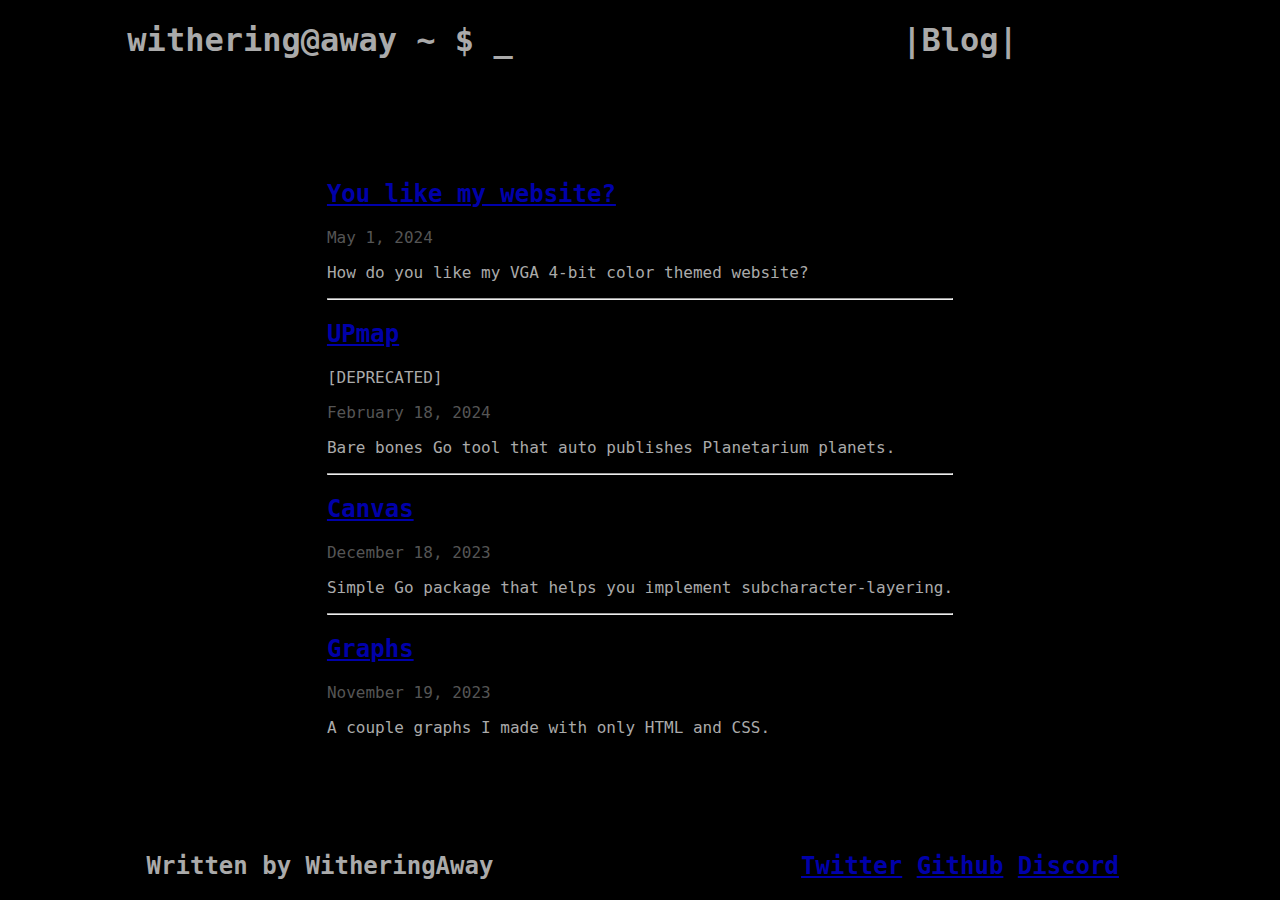
==== blog/index.html @ 761e080a "add article about website theme" ====
<html>
    <head>
        <title>Blog</title>
        <link rel="stylesheet" href="/styles.css">
    </head>
    <body>
        <header>
            <div>
                <h1>
                    <a href="/" class="button" style="text-decoration: none;">
                        <span style="color: var(--hi-red);">withering</span><span>@away ~ $ </span><span id="flicker">_</span>
                    </a>
                    <script defer>
                        var flickeringElement = document.getElementById("flicker")
                        setInterval(function() {
                            if (flickeringElement.innerText === "_") {
                                flickeringElement.innerText = "\u00A0"
                            } else if (flickeringElement.innerText === "\u00A0") {
                                flickeringElement.innerText = "_"
                            }
                        }, 1000)
                    </script>
                </h1>
            </div>

            <div>
                <h1>
                    <a href="/blog/" class="button">|Blog|</a>
                </h1>
            </div>
        </header>

        <div class="mainContent">
            <h2><a href="./theme/">You like my website?</a></h2>
            <time datetime="2024-05-01">May 1, 2024</time>
            <p>How do you like my VGA 4-bit color themed website?</p>
            <hr>

            <h2><a href="./upmap/">UPmap</a></h2>
            <p style="color: var(--yellow);">[DEPRECATED]</p>
            <time datetime="2024-02-18">February 18, 2024</time>
            <p>Bare bones Go tool that auto publishes Planetarium planets.</p>
            <hr>

            <h2><a href="./canvas/">Canvas</a></h2>
            <time datetime="2023-12-18">December 18, 2023</time>
            <p>Simple Go package that helps you implement subcharacter-layering.</p>

            <hr>

            <h2><a href="./graphs/">Graphs</a></h2>
            <time datetime="2023-11-19">November 19, 2023</time>
            <p>A couple graphs I made with only HTML and CSS.</p>
        </div>

        <footer>
            <div>
                <h2>
                    Written by WitheringAway
                </h2>
            </div>

            <div>
                <h2>
                    <a href="https://twitter.com/Cores64">Twitter</a>
                    <a href="https://github.com/notwithering">Github</a>
                    <a href="https://discord.com/users/432983959522246657">Discord</a>
                </h2>
            </div>
        </footer>
    </body>
</html>
---- styles.css ----
:root {
    --background-color: var(--black);

    --white: #aaaaaa;
    --red: #ff5555;
    --blue: #0000aa;
    --gray: #555555;
    --black: #000;
}
.fgRed {
    color: var(--red);
}
.hlWhite {
    color: var(--background-color);
    background-color: var(--white);
}

@font-face {
    font-family: 'Terminus';
    src: url("font/Terminus.ttf");
}
@font-face {
    font-family: 'TerminusBold';
    src: url("font/TerminusBold.ttf");
}

a {
    color: var(--blue);
}
a.button {
    color: inherit;
    text-decoration: none;
}
a.button:hover {
    text-decoration: underline;
    text-decoration-color: var(--white);
}
time {
    color: var(--gray);
}
fieldset {
    border: 2px solid var(--white);
}
h6 {
    margin: 0;
}
strong {
    font-family: 'TerminusBold', monospace !important;
    font-weight: bold !important;
}
code {
    text-align: left;
}
inline {
    display: flex;
}

html {
    font-family: 'Terminus', monospace;
    background-color: black;
    color: var(--white);
}
body {
    margin: 0;
    min-height: 100vh;

    display: flex;
    flex-direction: column;
}

header {
    display: flex;
    justify-content: space-between;
    align-items: center;
}
header div {
    flex: 1;
    display: flex;
    justify-content: center;
}

footer {
    position: sticky;
    top: 100vh;

    display: flex;
    justify-content: space-between;
    align-items: center;
}
footer div {
    flex: 1;
    display: flex;
    justify-content: center;
}

.mainContent {
    margin: auto;
    justify-content: center;
    max-width: 50%;
    word-wrap: break-word;
}
.mainContent .title {
    text-align: center;
}

fieldset.scatter {
    display: grid;
    grid-template-columns: auto auto;
    grid-template-rows: auto auto;
    gap: 10px;
    width: 0;
}
fieldset.scatter svg {
    padding: 20px;
    border: 2px solid var(--white);
    border-top: none;
    border-right: none;
}
fieldset.scatter svg circle {
    fill: var(--white);
    stroke-width: 0;
}
fieldset.scatter svg text {
    fill: var(--white);
    text-anchor: left;
}
fieldset.scatter .yHeader {
    margin: auto;
    writing-mode: vertical-rl;
}
fieldset.scatter .origin {
    margin: auto;
}
fieldset.scatter .xHeader {
    margin: auto;
}
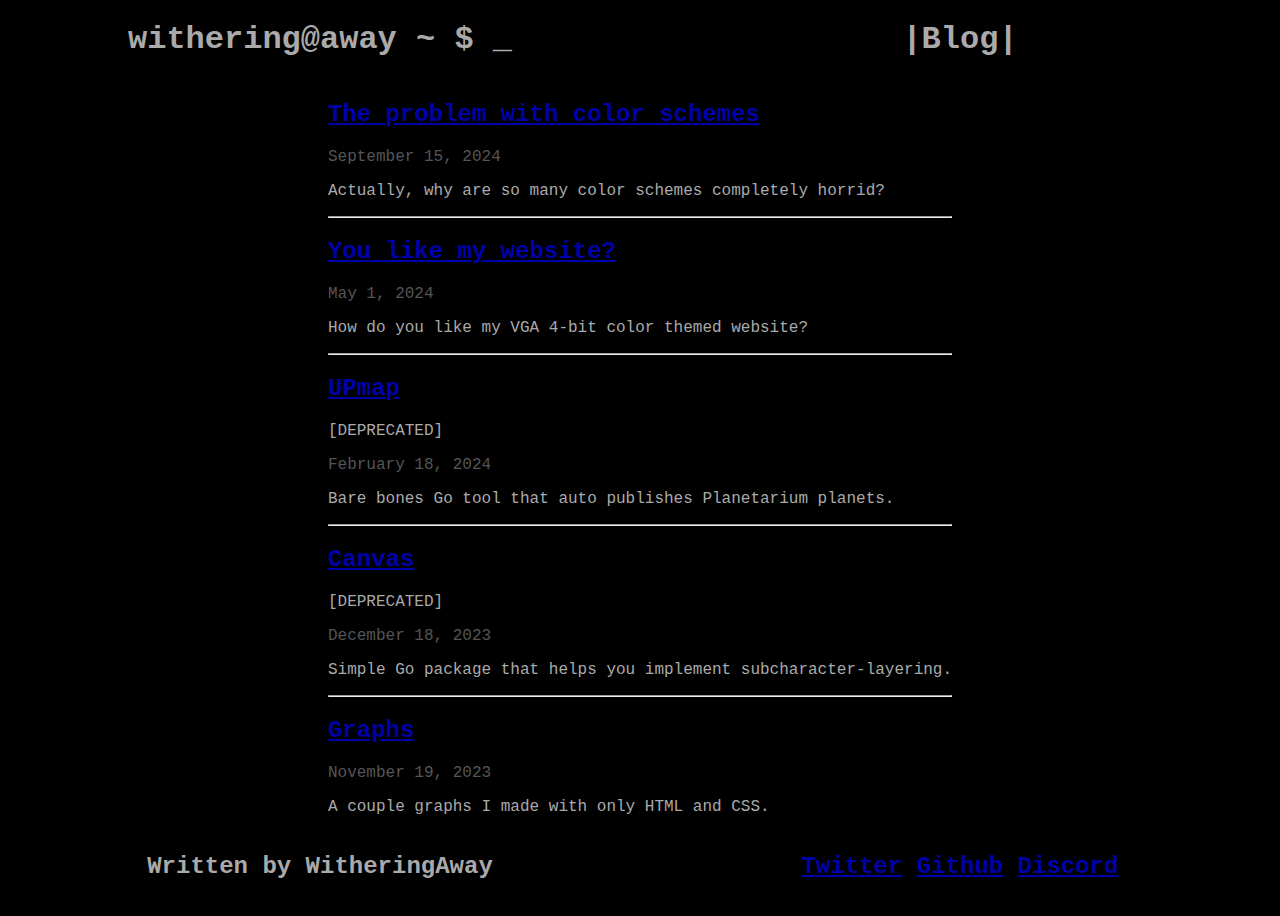
==== commit ab258cee: "add article, deprecate canvas, and move /blog/theme article" ====
--- a/blog/index.html
+++ b/blog/index.html
@@ -31,7 +31,12 @@
         </header>
 
         <div class="mainContent">
-            <h2><a href="./theme/">You like my website?</a></h2>
+            <h2><a href="./the-problem-with-color-schemes/">The problem with color schemes</a></h2>
+            <time datetime="2024-09-15">September 15, 2024</time>
+            <p>Actually, why are so many color schemes completely horrid?</p>
+            <hr>
+
+            <h2><a href="./you-like-my-website/">You like my website?</a></h2>
             <time datetime="2024-05-01">May 1, 2024</time>
             <p>How do you like my VGA 4-bit color themed website?</p>
             <hr>
@@ -43,6 +48,7 @@
             <hr>
 
             <h2><a href="./canvas/">Canvas</a></h2>
+			<p style="color: var(--yellow);">[DEPRECATED]</p>
             <time datetime="2023-12-18">December 18, 2023</time>
             <p>Simple Go package that helps you implement subcharacter-layering.</p>
 
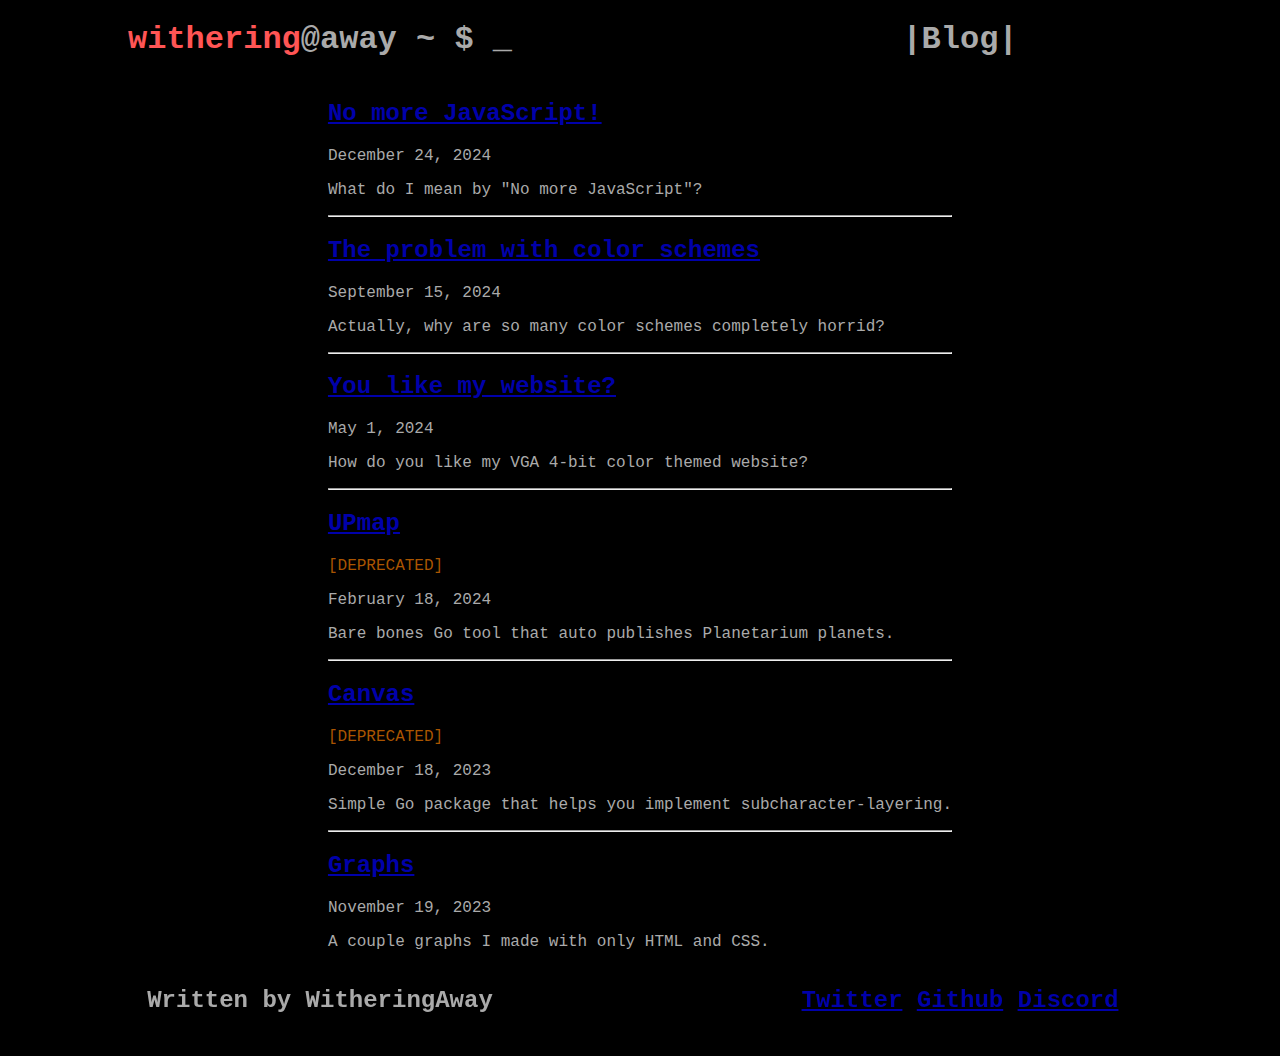
==== commit 4179fda9: "no more javascript" ====
--- a/blog/index.html
+++ b/blog/index.html
@@ -8,18 +8,8 @@
             <div>
                 <h1>
                     <a href="/" class="button" style="text-decoration: none;">
-                        <span style="color: var(--hi-red);">withering</span><span>@away ~ $ </span><span id="flicker">_</span>
-                    </a>
-                    <script defer>
-                        var flickeringElement = document.getElementById("flicker")
-                        setInterval(function() {
-                            if (flickeringElement.innerText === "_") {
-                                flickeringElement.innerText = "\u00A0"
-                            } else if (flickeringElement.innerText === "\u00A0") {
-                                flickeringElement.innerText = "_"
-                            }
-                        }, 1000)
-                    </script>
+                        <span style="color: var(--hi-red);">withering</span><span>@away ~ $ </span><span class="blinking">_</span>
+					</a>
                 </h1>
             </div>
 
@@ -31,6 +21,11 @@
         </header>
 
         <div class="mainContent">
+			<h2><a href="./no-more-javascript/">No more JavaScript!</a></h2>
+            <time datetime="2024-09-15">December 24, 2024</time>
+            <p>What do I mean by "No more JavaScript"?</p>
+            <hr>
+
             <h2><a href="./the-problem-with-color-schemes/">The problem with color schemes</a></h2>
             <time datetime="2024-09-15">September 15, 2024</time>
             <p>Actually, why are so many color schemes completely horrid?</p>
--- a/styles.css
+++ b/styles.css
@@ -1,11 +1,23 @@
 :root {
     --background-color: var(--black);
 
-    --white: #aaaaaa;
-    --red: #ff5555;
-    --blue: #0000aa;
-    --gray: #555555;
-    --black: #000;
+    --black: rgb(0, 0, 0);
+    --red: rgb(170, 0 , 0);
+    --green: rgb(0, 170, 0);
+    --yellow: rgb(170, 85, 0);
+    --blue: rgb(0, 0, 170);
+    --magenta: rgb(170, 0, 170);
+    --cyan: rgb(0, 170, 170);
+    --white: rgb(170, 170, 170);
+
+    --hi-black: rgb(85, 85, 85);
+    --hi-red: rgb(255, 85 , 85);
+    --hi-green: rgb(85, 255, 85);
+    --hi-yellow: rgb(255, 255, 85);
+    --hi-blue: rgb(85, 85, 255);
+    --hi-magenta: rgb(255, 85, 255);
+    --hi-cyan: rgb(85, 255, 255);
+    --hi-white: rgb(255, 255, 255);
 }
 .fgRed {
     color: var(--red);
@@ -78,6 +90,16 @@
     display: flex;
     justify-content: center;
 }
+.blinking {
+    animation: blinking-animation 2s steps(1) infinite;
+}
+@keyframes blinking-animation {
+	50% {
+		opacity: 0;
+	}
+}
+
+
 
 footer {
     position: sticky;
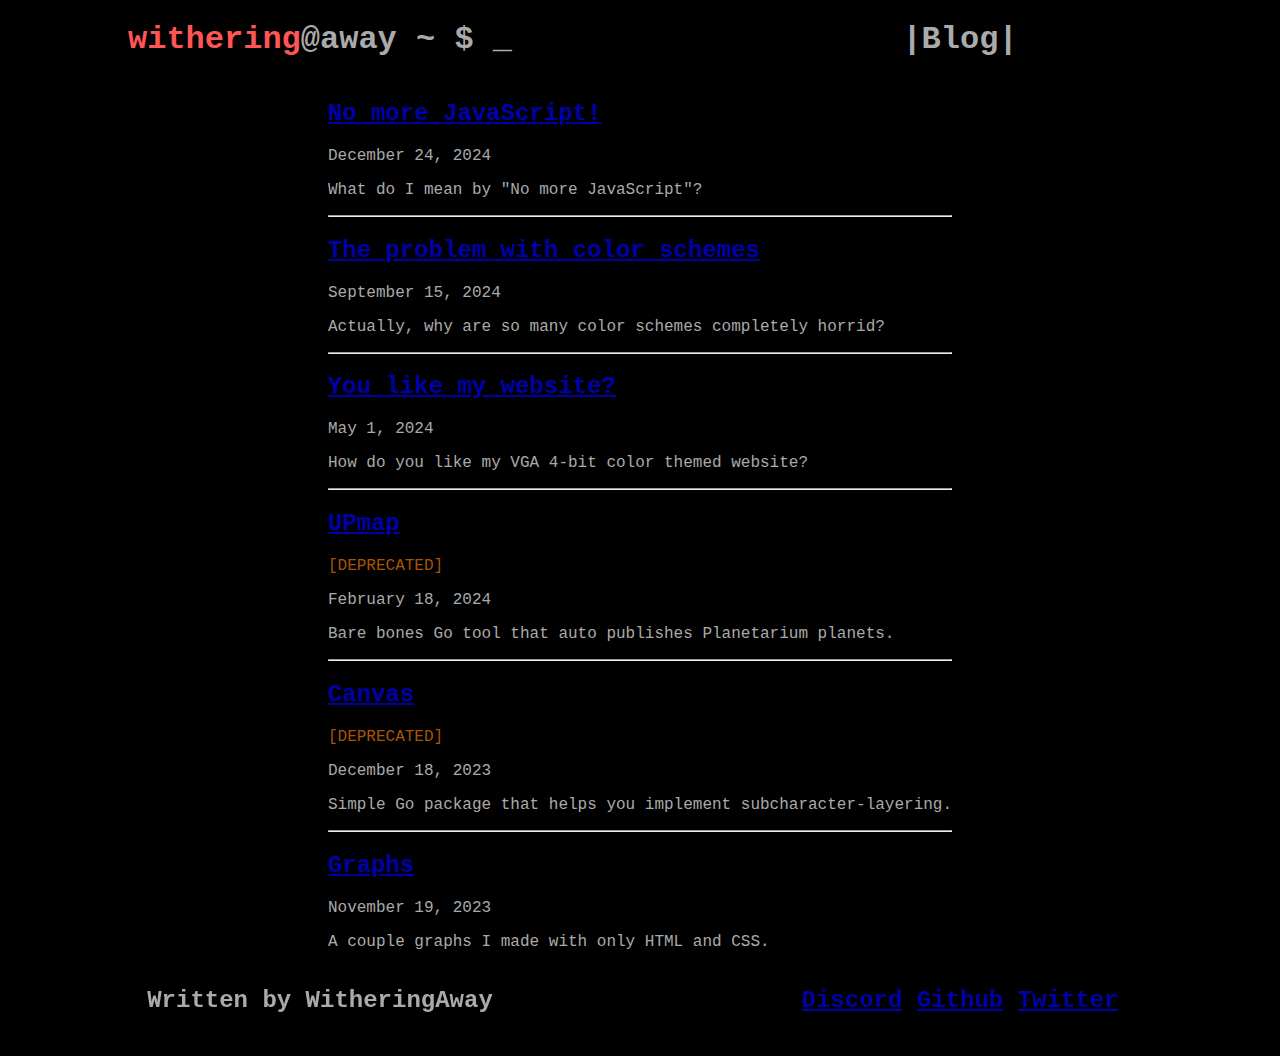
==== commit 00efcacb: "put footer links in alphabetical order" ====
--- a/blog/index.html
+++ b/blog/index.html
@@ -63,9 +63,9 @@
 
             <div>
                 <h2>
+                    <a href="https://discord.com/users/432983959522246657">Discord</a>
+                    <a href="https://github.com/notwithering">Github</a>
                     <a href="https://twitter.com/Cores64">Twitter</a>
-                    <a href="https://github.com/notwithering">Github</a>
-                    <a href="https://discord.com/users/432983959522246657">Discord</a>
                 </h2>
             </div>
         </footer>
--- a/styles.css
+++ b/styles.css
@@ -124,6 +124,9 @@
 .mainContent .title {
     text-align: center;
 }
+.no-select {
+	user-select: none;
+}
 
 fieldset.scatter {
     display: grid;
